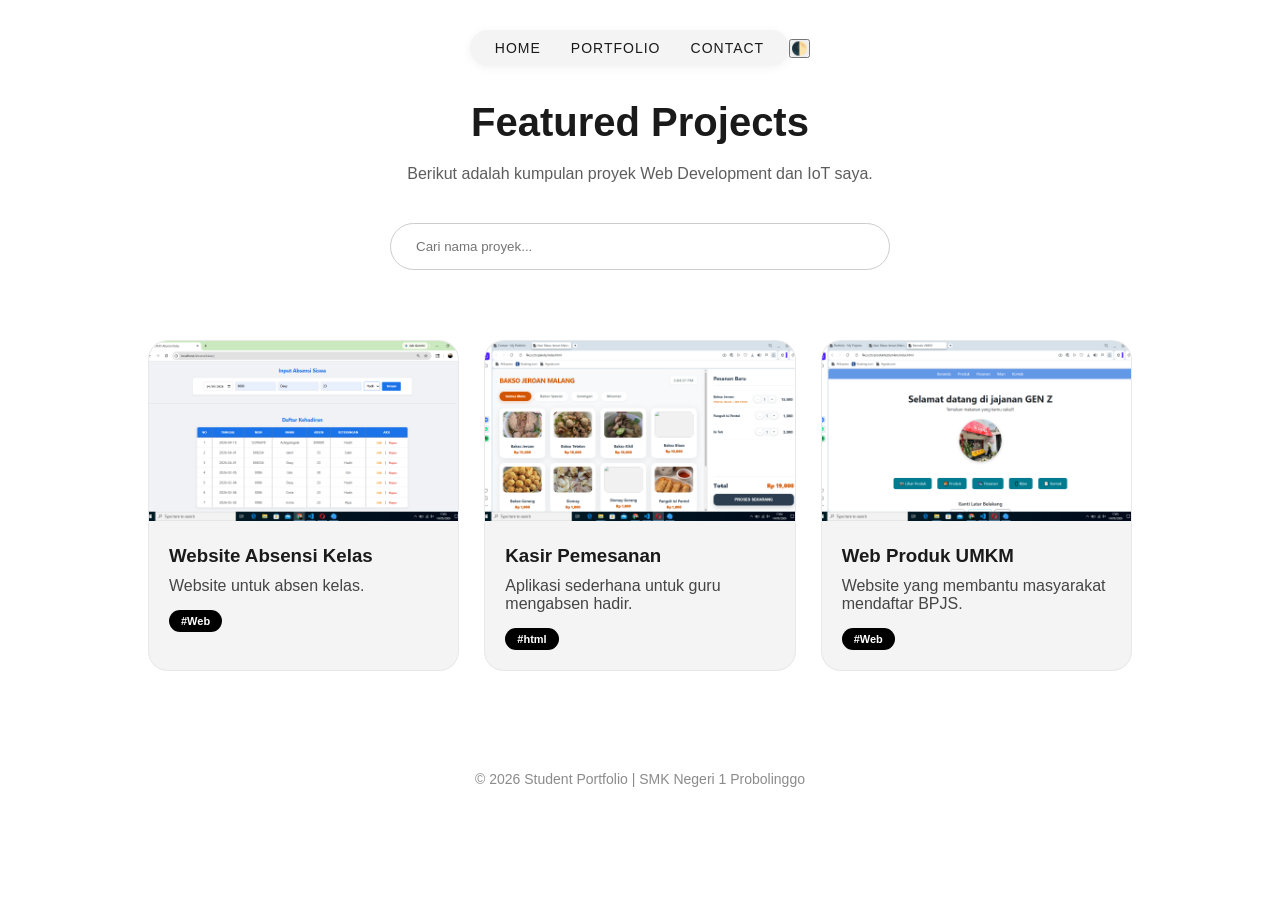
==== portfolio.html @ 35bd17d4 "first commit" ====
<!DOCTYPE html>
<html lang="en">
<head>
  <meta charset="UTF-8">
  <meta name="viewport" content="width=device-width, initial-scale=1.0">
  <title>Portfolio - My Projects</title>
  <link rel="stylesheet" href="style.css">
</head>
<body>

  <!-- Navigasi Atas Tengah -->
  <nav class="top-nav">
    <div class="nav-links">
      <a href="index.html">Home</a>
      <a href="portfolio.html" class="active">Portfolio</a>
      <a href="contact.html">Contact</a>
    </div>
    <button id="darkModeToggle">🌓</button>
  </nav>

  <!-- Konten Utama Portfolio -->
  <main>
    <section style="padding: 100px 10% 40px;"> <!-- Padding atas ditambah agar tidak tertutup nav -->
      <h2 style="text-align: center; margin-bottom: 20px; font-size: 2.5rem;">Featured Projects</h2>
      <p style="text-align: center; margin-bottom: 40px; opacity: 0.7;">Berikut adalah kumpulan proyek Web Development dan IoT saya.</p>
      
      <!-- Search Bar -->
      <div style="display: flex; justify-content: center; margin-bottom: 30px;">
        <input type="text" id="searchBar" placeholder="Cari nama proyek..." 
               style="padding: 15px 25px; width: 100%; max-width: 500px; border-radius: 50px; border: 1px solid #ccc; outline: none;">
      </div>

      <!-- Wadah Kartu Proyek -->
      <div id="projectContainer" class="grid">
        <!-- Kartu akan muncul secara otomatis di sini melalui script.js -->
      </div>
    </section>
  </main>

  <!-- Modal untuk membesarkan gambar -->
  <div id="imageModal" class="modal">
    <span class="close-modal">&times;</span>
    <img class="modal-content" id="imgFull">
  </div>

  <!-- Footer sederhana -->
  <footer style="text-align: center; padding: 40px; opacity: 0.5; font-size: 14px;">
    &copy; 2026 Student Portfolio | SMK Negeri 1 Probolinggo
  </footer>

  <!-- Script untuk menarik data dari JSON -->
  <script src="script.js"></script>
</body>
</html>
---- style.css ----
/* 1. Reset & Base */
* { 
    margin: 0; 
    padding: 0; 
    box-sizing: border-box; 
}

/* 2. Pengaturan Variabel Utama (Tema Terang) */
:root {
  --bg: #ffffff;
  --text: #1a1a1a;
  --accent: #000000;
  --gray: #f4f4f4;
  --card-bg: #ffffff;
}

/* 3. Pengaturan Variabel (Tema Gelap) */
body.dark-mode {
  --bg: #121212;
  --text: #ffffff;
  --accent: #ffffff;
  --gray: #1e1e1e;
  --card-bg: #1e1e1e;
}

/* 4. Terapkan Variabel ke Body */
body {
  font-family: 'Inter', sans-serif;
  background-color: var(--bg) !important;
  color: var(--text) !important;
  transition: background-color 0.3s, color 0.3s;
  margin: 0;
  min-height: 100vh;
}

/* 5. Navigation */
.top-nav {
  position: fixed;
  top: 0;
  width: 100%;
  display: flex;
  justify-content: center;
  align-items: center;
  padding: 30px;
  z-index: 100;
}

.nav-links {
  background: var(--gray);
  padding: 10px 25px;
  border-radius: 50px;
  display: flex;
  gap: 30px;
  transition: 0.3s;
  box-shadow: 0 2px 10px rgba(0,0,0,0.05);
}

.nav-links a {
  text-decoration: none;
  color: var(--text);
  font-size: 14px;
  font-weight: 500;
  text-transform: uppercase;
  letter-spacing: 1px;
}

/* 6. Perbaikan Tampilan Tombol Ganti Tema */
.theme-switch {
  /* Posisi */
  position: absolute;
  right: 30px;
  
  /* Bentuk & Ukuran */
  width: 45px;
  height: 45px;
  border-radius: 50%;
  
  /* Warna & Border */
  background: var(--gray);
  border: 1px solid rgba(0,0,0,0.1);
  color: var(--text);
  
  /* Konten di Tengah */
  display: flex;
  align-items: center;
  justify-content: center;
  font-size: 20px;
  cursor: pointer;
  
  /* Animasi & Shadow */
  transition: all 0.3s ease;
  box-shadow: 0 4px 6px rgba(0,0,0,0.1);
}

.theme-switch:hover {
  transform: scale(1.1) rotate(15deg);
  background: var(--accent);
  color: var(--bg);
}

.theme-switch:focus {
  outline: none;
}

/* 7. Layout & Container */
.container {
  min-height: 100vh;
  display: flex;
  justify-content: center;
  align-items: center;
  text-align: center;
  padding-top: 100px;
  background-color: transparent !important;
}

.profile-section {
  max-width: 900px;
  width: 100%;
  padding: 20px;
}

.avatar-wrapper { margin-bottom: 30px; }
.avatar {
  width: 150px;
  height: 150px;
  border-radius: 50%;
  object-fit: cover;
  border: 2px solid var(--text);
  padding: 5px;
}

.hero-text h1 {
  font-size: 2.5rem;
  font-weight: 800;
  margin-bottom: 15px;
  letter-spacing: -1px;
}

/* 8. Grid & Card Portfolio */
.grid {
  display: grid;
  grid-template-columns: repeat(auto-fit, minmax(280px, 1fr));
  gap: 25px;
  margin-top: 50px;
  padding: 20px;
}

.card {
  background: var(--gray);
  border-radius: 20px;
  overflow: hidden;
  text-align: left;
  transition: 0.3s;
  border: 1px solid rgba(0,0,0,0.05);
}

.card:hover { transform: translateY(-10px); }

.card img {
  width: 100%;
  height: 180px;
  object-fit: cover;
  cursor: pointer;
}

.card-content { padding: 20px; }
.card-content h3 { color: var(--text); margin-bottom: 10px; }
.card-content p { color: var(--text); opacity: 0.8; margin-bottom: 15px; }

.tag {
  display: inline-block;
  padding: 5px 12px;
  background: var(--accent);
  color: var(--bg);
  border-radius: 50px;
  font-size: 11px;
  font-weight: bold;
}

/* 9. Buttons */
.btn-primary {
  display: inline-block;
  padding: 12px 35px;
  background: var(--accent);
  color: var(--bg);
  text-decoration: none;
  border-radius: 50px;
  font-weight: bold;
}

/* 10. Modal Lightbox */
.modal {
  display: none; 
  position: fixed;
  z-index: 1000;
  left: 0; top: 0;
  width: 100%; height: 100%;
  background-color: rgba(0,0,0,0.9);
  justify-content: center;
  align-items: center;
}

.modal-content {
  max-width: 85%;
  max-height: 85%;
  border-radius: 10px;
}

.close-modal {
  position: absolute;
  top: 20px; right: 35px;
  color: white;
  font-size: 40px;
  cursor: pointer;
}

/* 11. Responsive */
@media (max-width: 600px) {
  .hero-text h1 { font-size: 2rem; }
  .nav-links { gap: 15px; padding: 10px 15px; }
  .theme-switch { right: 10px; width: 35px; height: 35px; font-size: 16px; }
}
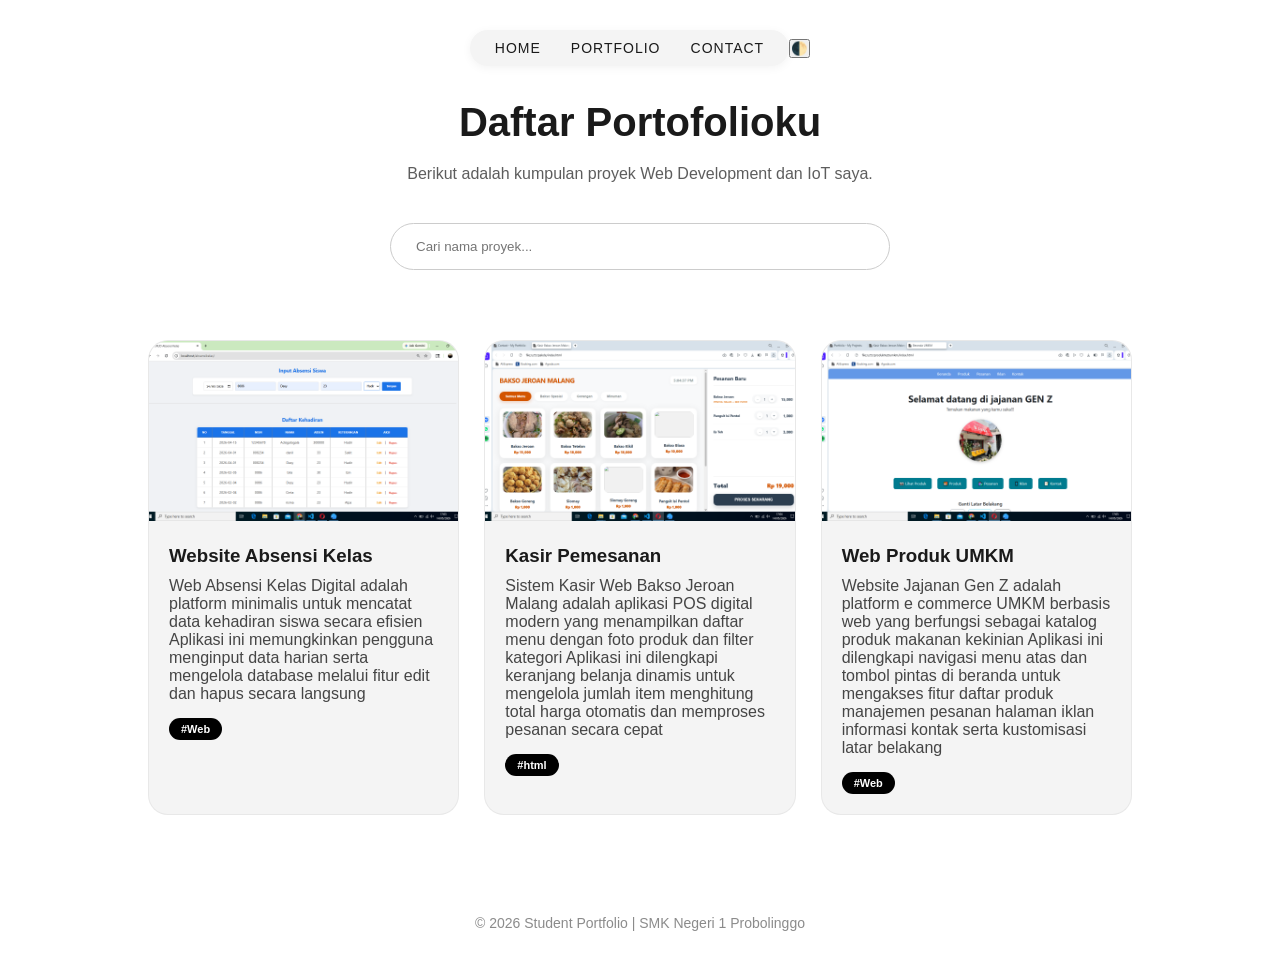
==== commit cdfa67a5: "portoflio" ====
--- a/portfolio.html
+++ b/portfolio.html
@@ -21,7 +21,7 @@
   <!-- Konten Utama Portfolio -->
   <main>
     <section style="padding: 100px 10% 40px;"> <!-- Padding atas ditambah agar tidak tertutup nav -->
-      <h2 style="text-align: center; margin-bottom: 20px; font-size: 2.5rem;">Featured Projects</h2>
+      <h2 style="text-align: center; margin-bottom: 20px; font-size: 2.5rem;">Daftar Portofolioku</h2>
       <p style="text-align: center; margin-bottom: 40px; opacity: 0.7;">Berikut adalah kumpulan proyek Web Development dan IoT saya.</p>
       
       <!-- Search Bar -->
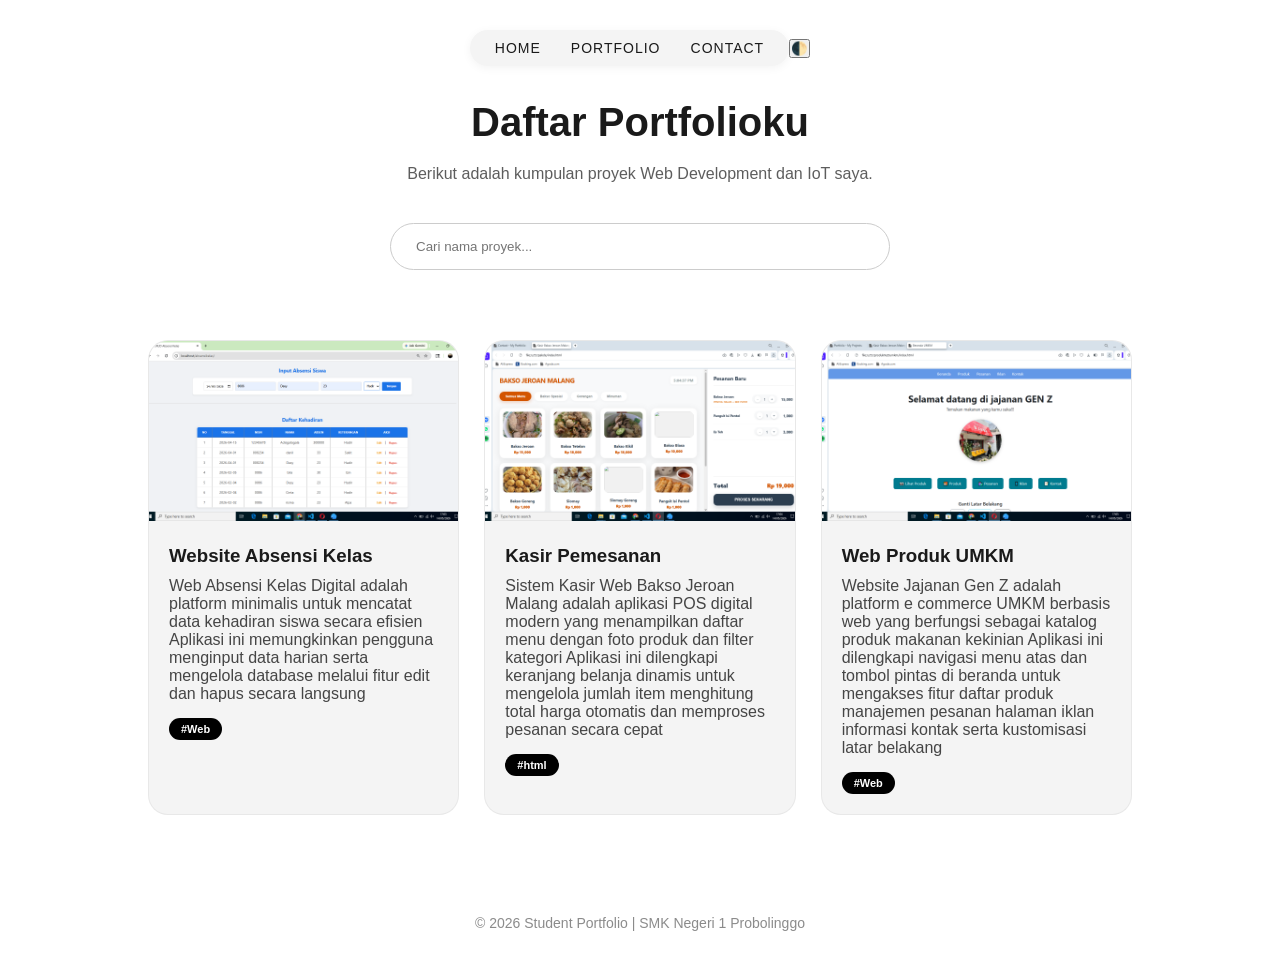
==== commit 4fc4904f: "1" ====
--- a/portfolio.html
+++ b/portfolio.html
@@ -21,7 +21,7 @@
   <!-- Konten Utama Portfolio -->
   <main>
     <section style="padding: 100px 10% 40px;"> <!-- Padding atas ditambah agar tidak tertutup nav -->
-      <h2 style="text-align: center; margin-bottom: 20px; font-size: 2.5rem;">Daftar Portofolioku</h2>
+      <h2 style="text-align: center; margin-bottom: 20px; font-size: 2.5rem;">Daftar Portfolioku</h2>
       <p style="text-align: center; margin-bottom: 40px; opacity: 0.7;">Berikut adalah kumpulan proyek Web Development dan IoT saya.</p>
       
       <!-- Search Bar -->
